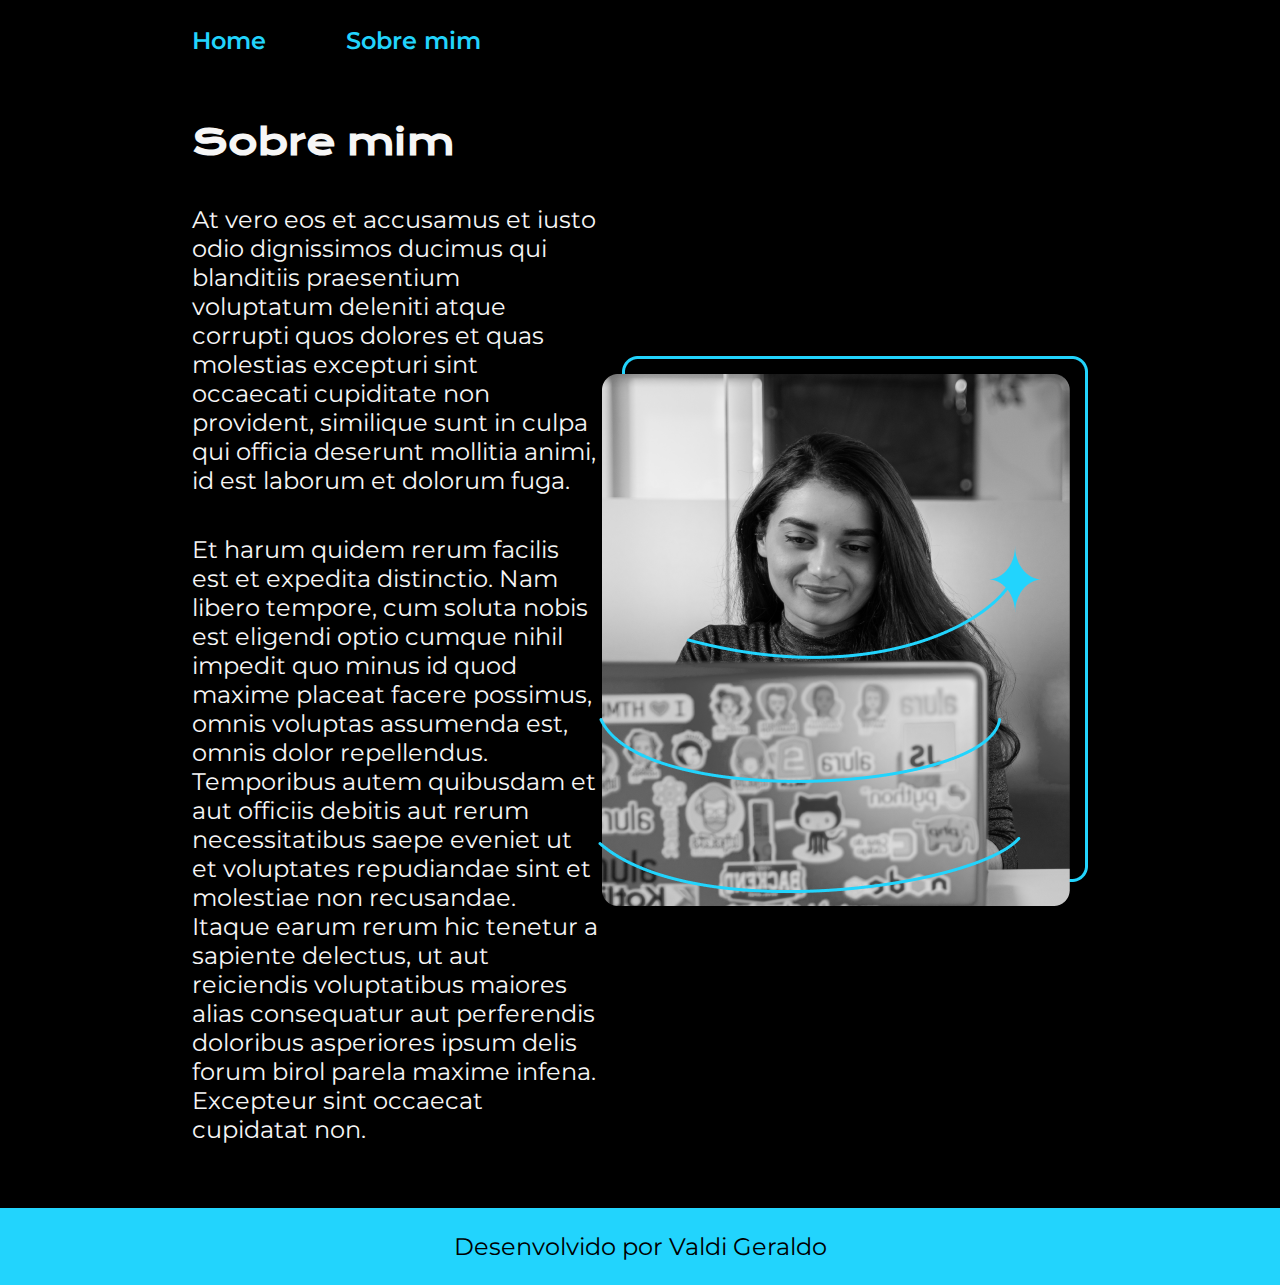
==== about.html @ c69565b0 "continuacao." ====
<!DOCTYPE html>
<html lang="pt-br">
<head>
    <meta charset="UTF-8">
    <meta name="viewport" content="width=device-width, initial-scale=1.0">
    <title>Sobre mim</title>
    <link rel="stylesheet" href="styles/style.css">
</head>
<body>
    <header class="cabecalho">
        <nav class="cabecalho__menu">
            <a class="cabecalho__menu__link" href="index.html" >Home</a>
            <a class="cabecalho__menu__link" href="about.html">Sobre mim</a>
        </nav>
    </header>
    <main class="apresentacao">
        <section class="apresentacao__conteudo">
            <h1 class="apresentacao__conteudo__titulo">Sobre mim</strong></h1>
            <p class="apresentacao__conteudo__texto">At vero eos et accusamus et iusto odio dignissimos ducimus qui blanditiis praesentium voluptatum deleniti atque corrupti quos dolores et quas molestias excepturi sint occaecati cupiditate non provident, similique sunt in culpa qui officia deserunt mollitia animi, id est laborum et dolorum fuga.</p>
            <p class="apresentacao__conteudo__texto">Et harum quidem rerum facilis est et expedita distinctio. Nam libero tempore, cum soluta nobis est eligendi optio cumque nihil impedit quo minus id quod maxime placeat facere possimus, omnis voluptas assumenda est, omnis dolor repellendus. Temporibus autem quibusdam et aut officiis debitis aut rerum necessitatibus saepe eveniet ut et voluptates repudiandae sint et molestiae non recusandae. Itaque earum rerum hic tenetur a sapiente delectus, ut aut reiciendis voluptatibus maiores alias consequatur aut perferendis doloribus asperiores ipsum delis forum birol parela maxime infena. Excepteur sint occaecat cupidatat non.</p>
        </section>
        <img src="assets/imagem.png" alt="Foto da Joana Santos programando">
    </main>
    <footer class="rodape">
        <p>Desenvolvido por Valdi Geraldo</p>
    </footer>
</body>
</html>
---- styles/style.css ----
@import url('https://fonts.googleapis.com/css2?family=Krona+One&family=Montserrat:wght@400;600&display=swap');
:root {
    --cor-primaria: #000000;
    --cor-secundaria: #F6F6F6;
    --cor-tercearia: #22D4FD;
    --cor-hover: #272727;

    --font-primaria: "Krona One", sans-serif;
    --font-secundaria: 'Montserrat', sans-serif;
}
* {
    margin: 0;
    padding: 0;
}
body {
    box-sizing: border-box;
    background-color: var(--cor-primaria);
    color: var(--cor-secundaria);
}

.cabecalho {
    padding: 2% 0 0 15%;
}

.cabecalho__menu{
    display: flex;
    gap: 80px;
}

.cabecalho__menu__link {
    font-family: var(--font-secundaria);
    font-size: 24px;
    font-weight: 600;
    color: var(--cor-tercearia);
    text-decoration: none;
}

.apresentacao {
    padding: 5% 15%;
    display: flex;
    align-items: center;
    justify-content: space-between;
}

.apresentacao__conteudo {
    width: 615px;
    display: flex;
    flex-direction: column;
    gap: 40px;
}
.apresentacao__conteudo__titulo {
    font-size: 36px;
    font-family: var(--font-primaria);
}

.titulo-destaque {
    color: var(--cor-tercearia);
}

.apresentacao__conteudo__texto {
    font-size: 24px;
    font-family: var(--font-secundaria);
}

.apresentacao__links {
    display: flex;
    flex-direction: column;
    justify-content: space-between;
    align-items: center;
    gap: 32px;
}

.apresentacao__links__subtitulo {
    font-family: var(--font-primaria);
    font-weight: 400;
    font-size: 24px;
}

.apresentacao__links__link {
    display: flex;
    justify-content: center;
    gap: 16px;
    border: 2px solid var(--cor-tercearia);
    width: 378PX;
    text-align: center;
    border-radius: 8px;
    font-size: 24px;
    font-weight: 600;
    padding: 21.5px 0;
    text-decoration: none;
    color: var(--cor-secundaria);
    font-family: var(--font-secundaria);
}

.apresentacao__links__link:hover {
    cursor: pointer;
    background-color: var(--cor-hover);
}

.rodape {
    color: var(--cor-primaria);
    background-color: var(--cor-tercearia);
    padding: 24px;
    text-align: center;
    font-family: var(--font-secundaria);
    font-size: 24px;
    font-weight: 400;
}
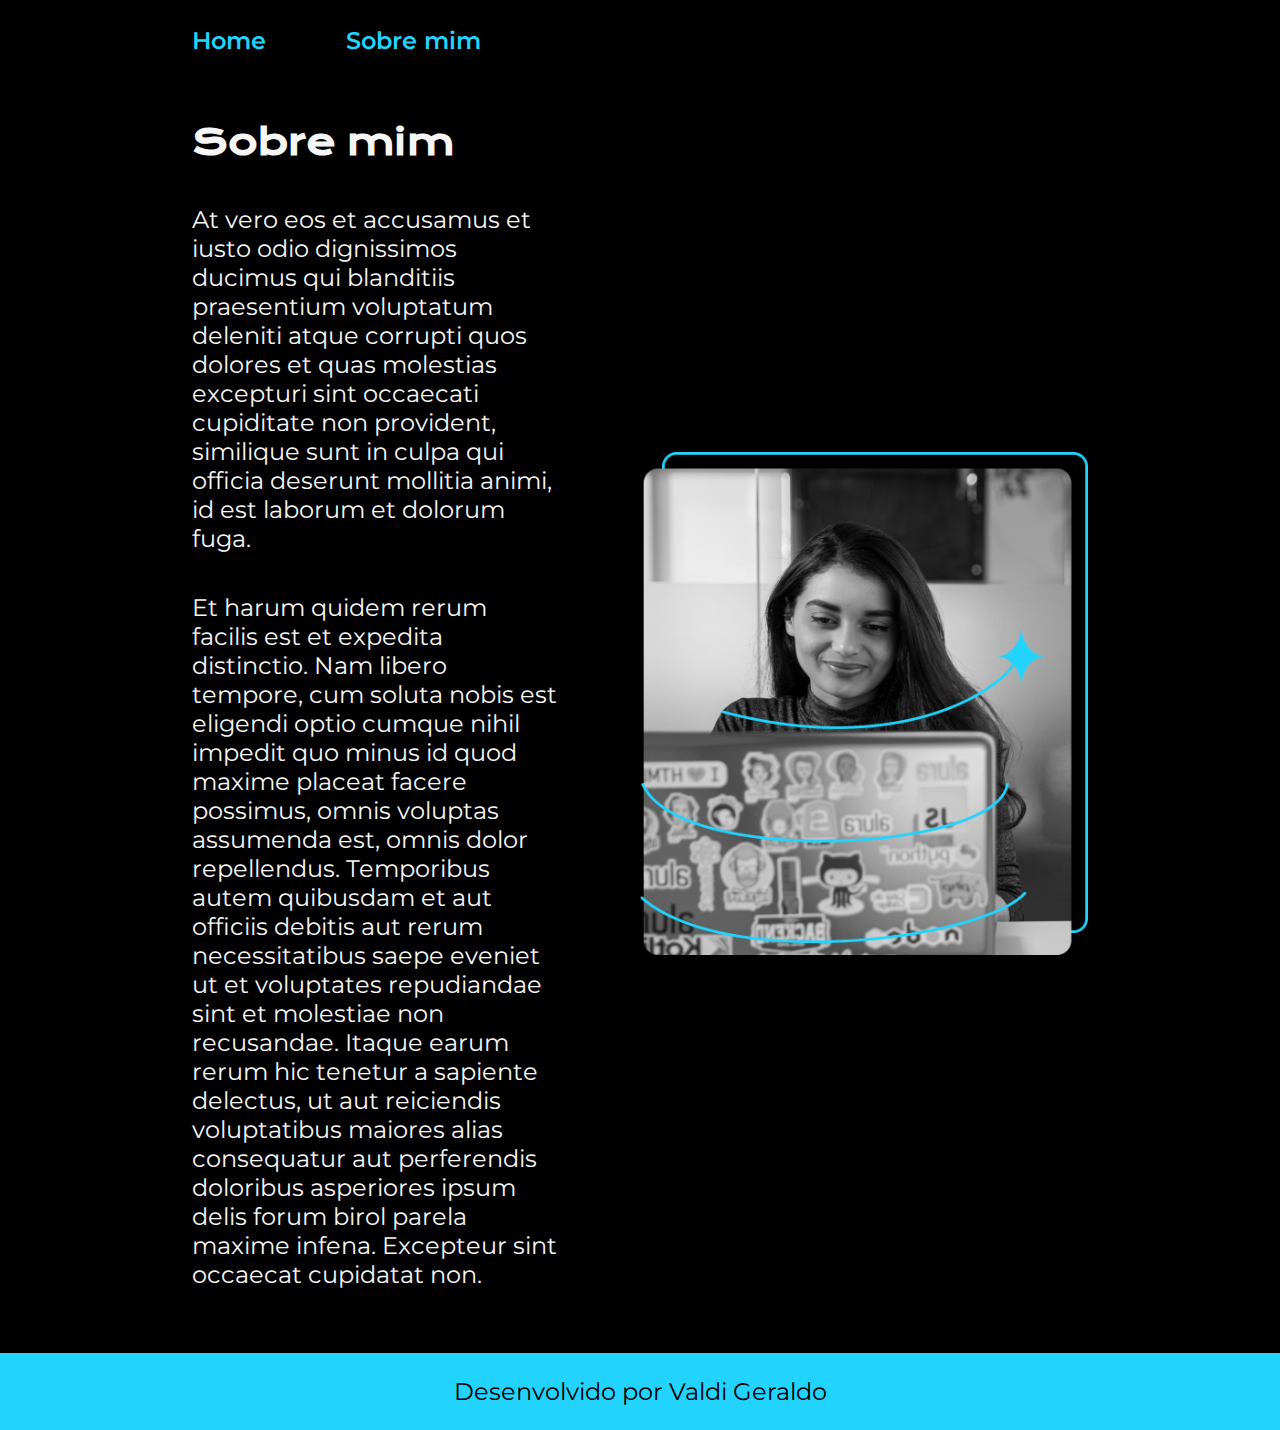
==== commit 1b042758: "Alterações e README" ====
--- a/about.html
+++ b/about.html
@@ -19,7 +19,7 @@
             <p class="apresentacao__conteudo__texto">At vero eos et accusamus et iusto odio dignissimos ducimus qui blanditiis praesentium voluptatum deleniti atque corrupti quos dolores et quas molestias excepturi sint occaecati cupiditate non provident, similique sunt in culpa qui officia deserunt mollitia animi, id est laborum et dolorum fuga.</p>
             <p class="apresentacao__conteudo__texto">Et harum quidem rerum facilis est et expedita distinctio. Nam libero tempore, cum soluta nobis est eligendi optio cumque nihil impedit quo minus id quod maxime placeat facere possimus, omnis voluptas assumenda est, omnis dolor repellendus. Temporibus autem quibusdam et aut officiis debitis aut rerum necessitatibus saepe eveniet ut et voluptates repudiandae sint et molestiae non recusandae. Itaque earum rerum hic tenetur a sapiente delectus, ut aut reiciendis voluptatibus maiores alias consequatur aut perferendis doloribus asperiores ipsum delis forum birol parela maxime infena. Excepteur sint occaecat cupidatat non.</p>
         </section>
-        <img src="assets/imagem.png" alt="Foto da Joana Santos programando">
+        <img class="apresentacao__imagem" src="assets/imagem.png" alt="Foto da Joana Santos programando">
     </main>
     <footer class="rodape">
         <p>Desenvolvido por Valdi Geraldo</p>
--- a/styles/style.css
+++ b/styles/style.css
@@ -29,7 +29,7 @@
 
 .cabecalho__menu__link {
     font-family: var(--font-secundaria);
-    font-size: 24px;
+    font-size: 1.5rem;
     font-weight: 600;
     color: var(--cor-tercearia);
     text-decoration: none;
@@ -40,16 +40,17 @@
     display: flex;
     align-items: center;
     justify-content: space-between;
+    gap: 82px;
 }
 
 .apresentacao__conteudo {
-    width: 615px;
+    width: 50%;
     display: flex;
     flex-direction: column;
     gap: 40px;
 }
 .apresentacao__conteudo__titulo {
-    font-size: 36px;
+    font-size: 2.25rem;
     font-family: var(--font-primaria);
 }
 
@@ -58,7 +59,7 @@
 }
 
 .apresentacao__conteudo__texto {
-    font-size: 24px;
+    font-size: 1.5rem;
     font-family: var(--font-secundaria);
 }
 
@@ -67,24 +68,24 @@
     flex-direction: column;
     justify-content: space-between;
     align-items: center;
-    gap: 32px;
+    gap: 2rem;
 }
 
 .apresentacao__links__subtitulo {
     font-family: var(--font-primaria);
     font-weight: 400;
-    font-size: 24px;
+    font-size: 1.5rem;
 }
 
-.apresentacao__links__link {
+.apresentacao__links__navegacao {
     display: flex;
     justify-content: center;
     gap: 16px;
     border: 2px solid var(--cor-tercearia);
-    width: 378PX;
+    width: 50%;
     text-align: center;
     border-radius: 8px;
-    font-size: 24px;
+    font-size: 1.5rem;
     font-weight: 600;
     padding: 21.5px 0;
     text-decoration: none;
@@ -97,12 +98,35 @@
     background-color: var(--cor-hover);
 }
 
+.apresentacao__imagem {
+    width: 50%;
+}
+
 .rodape {
     color: var(--cor-primaria);
     background-color: var(--cor-tercearia);
     padding: 24px;
     text-align: center;
     font-family: var(--font-secundaria);
-    font-size: 24px;
+    font-size: 1.5rem;
     font-weight: 400;
+}
+
+@media (max-width: 1200px) {
+    .cabecalho {
+        padding: 10%;
+    }
+    .cabecalho__menu {
+        justify-content: center;
+    }
+
+    .apresentacao {
+        flex-direction: column-reverse;
+        padding: 5%;
+    }
+
+    .apresentacao__conteudo {
+        width: auto;
+    }
+    
 }